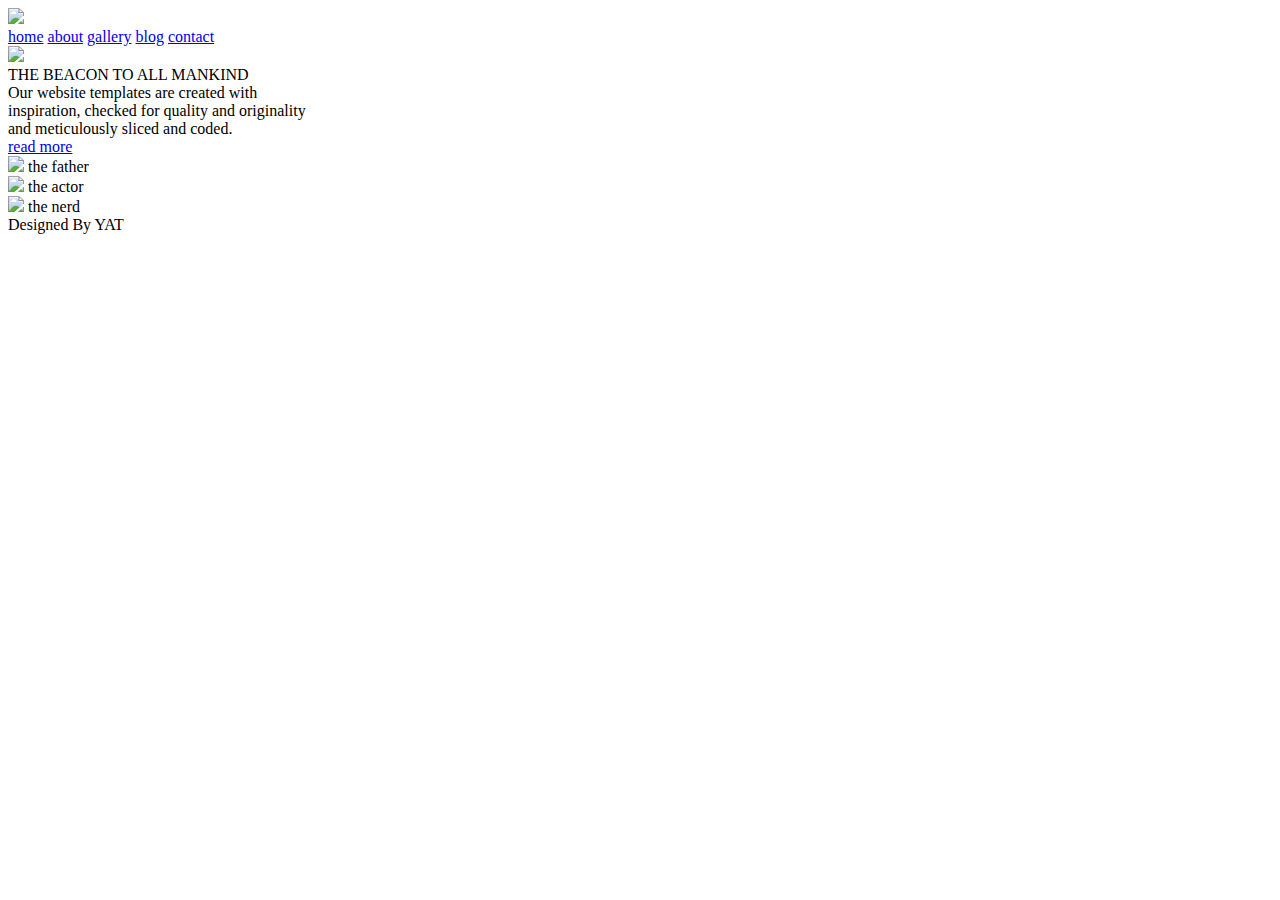
==== index.html @ bff25c45 "Add files via upload" ====
<!DOCTYPE html>
<html>
    <head>
        <meta charset="UTF-8">
        <meta name="viewport" content="width=device-width, initial-scale=1.0">  
        <title>Mustache</title>
        <link rel="stylesheet" href="css/index-style.css">
    </head>
    <body>
        <!-- header -->
        <header></header>

        <!-- logo -->
        <div class="logo"> 
            <img src="images/logo.jpg">
        </div>

        <!-- links -->
        <nav>
            <a href="index.html" class="active">home</a>
            <a href="pages/about.html">about</a>
            <a href="pages/gallery.html">gallery</a>
            <a href="pages/blog.html">blog</a>
            <a href="pages/contact.html">contact</a>
        </nav>

        <!-- banner -->
        <div class="banner">

            <img src="images/the-beacon.jpg">

            <div class="banner-text">
                <div>
                    <div class="title">THE BEACON TO ALL MANKIND</div>
                </div>
                <div>
                    <div class="text-black">Our website templates are created with</div>
                </div>
                <div>
                    <div class="text-black">inspiration, checked for quality and originality</div>
                </div>
                <div>
                    <div class="text-black">and meticulously sliced and coded.</div>
                </div>
                <div>
                    <a href="#">read more</a>
                </div>
            </div>
        </div>

        <!-- data -->
        <div class="data">

            <div class="data1">
                <img src="images/the-father.jpg">
                <span>the father</span>
            </div>

            <div class="data1">
                <img src="images/the-actor.jpg">
                <span>the actor</span>
            </div>
            
            <div class="data1">
                <img src="images/the-nerd.jpg">
                <span>the nerd</span>
            </div>

        </div>

        <!-- footer -->
        <footer>
            <div class="footer-text">Designed By YAT</div>
            <div class="footer-icons">
                <a href="#" class="tw"></a>
                <a href="#" class="face"></a>
                <a href="#" class="plus"></a>
                <a href="#" class="ins"></a>
            </div>
        </footer>

    </body>
</html>
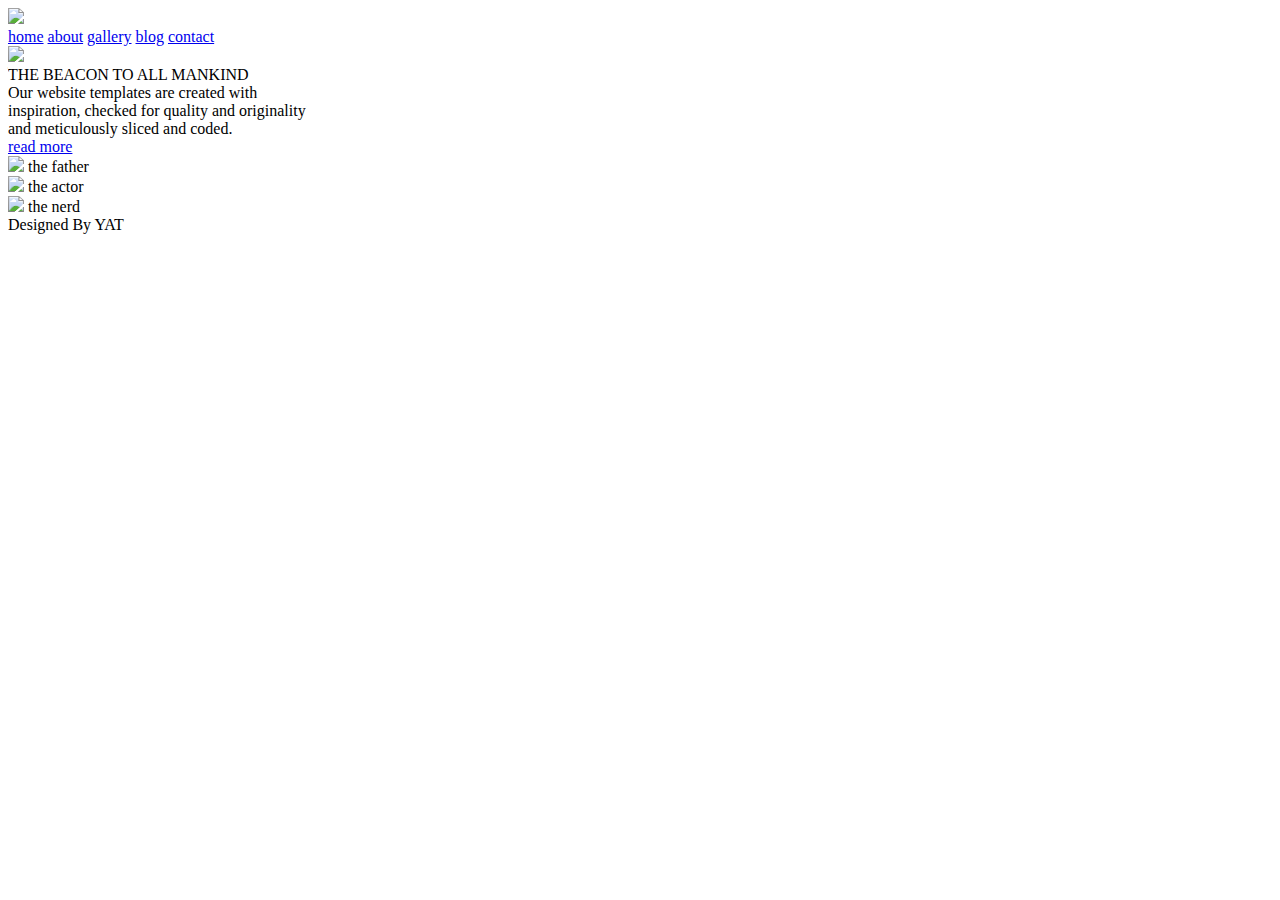
==== commit 74f253ad: "Update index.html" ====
--- a/index.html
+++ b/index.html
@@ -4,7 +4,7 @@
         <meta charset="UTF-8">
         <meta name="viewport" content="width=device-width, initial-scale=1.0">  
         <title>Mustache</title>
-        <link rel="stylesheet" href="css/index-style.css">
+        <link rel="stylesheet" href="K/css/index-style.css">
     </head>
     <body>
         <!-- header -->
@@ -12,7 +12,7 @@
 
         <!-- logo -->
         <div class="logo"> 
-            <img src="images/logo.jpg">
+            <img src="K/images/logo.jpg">
         </div>
 
         <!-- links -->
@@ -27,7 +27,7 @@
         <!-- banner -->
         <div class="banner">
 
-            <img src="images/the-beacon.jpg">
+            <img src="K/images/the-beacon.jpg">
 
             <div class="banner-text">
                 <div>
@@ -52,17 +52,17 @@
         <div class="data">
 
             <div class="data1">
-                <img src="images/the-father.jpg">
+                <img src="K/images/the-father.jpg">
                 <span>the father</span>
             </div>
 
             <div class="data1">
-                <img src="images/the-actor.jpg">
+                <img src="K/images/the-actor.jpg">
                 <span>the actor</span>
             </div>
             
             <div class="data1">
-                <img src="images/the-nerd.jpg">
+                <img src="K/images/the-nerd.jpg">
                 <span>the nerd</span>
             </div>
 
@@ -80,4 +80,4 @@
         </footer>
 
     </body>
-</html>+</html>
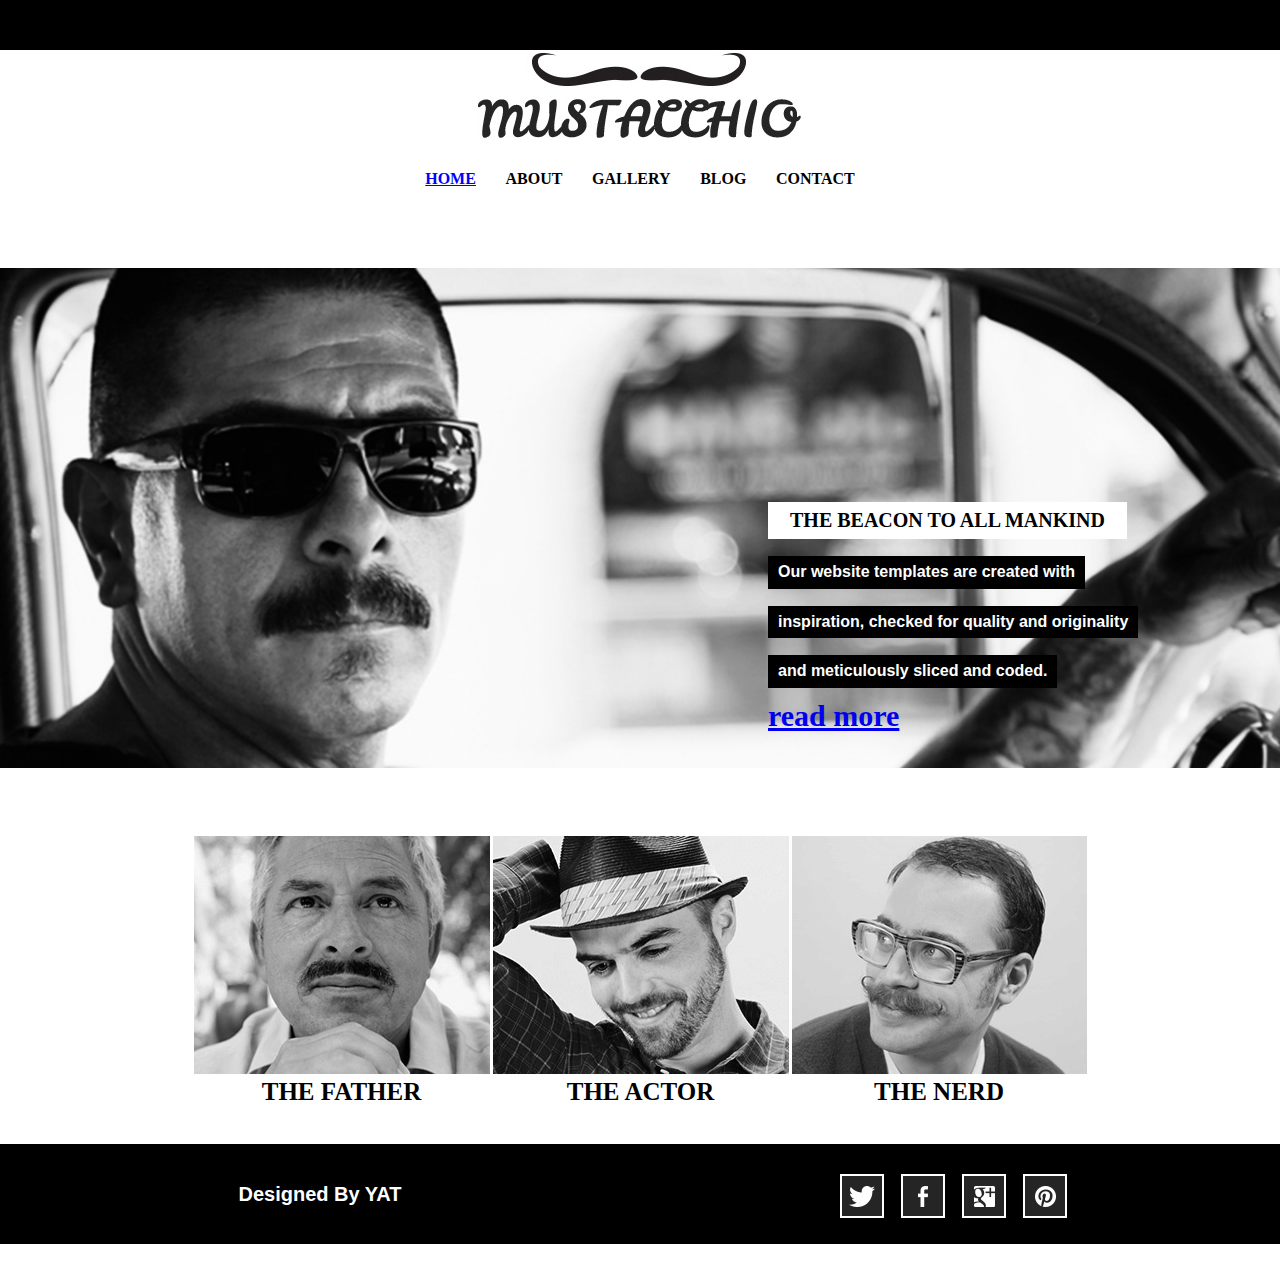
==== commit 2ba5ca07: "Update index.html" ====
--- a/index.html
+++ b/index.html
@@ -4,7 +4,7 @@
         <meta charset="UTF-8">
         <meta name="viewport" content="width=device-width, initial-scale=1.0">  
         <title>Mustache</title>
-        <link rel="stylesheet" href="K/css/index-style.css">
+        <link rel="stylesheet" href="mustache/css/index-style.css">
     </head>
     <body>
         <!-- header -->
@@ -12,22 +12,22 @@
 
         <!-- logo -->
         <div class="logo"> 
-            <img src="K/images/logo.jpg">
+            <img src="mustache/images/logo.jpg">
         </div>
 
         <!-- links -->
         <nav>
             <a href="index.html" class="active">home</a>
-            <a href="pages/about.html">about</a>
-            <a href="pages/gallery.html">gallery</a>
-            <a href="pages/blog.html">blog</a>
-            <a href="pages/contact.html">contact</a>
+            <a href="mustache/pages/about.html">about</a>
+            <a href="mustache/pages/gallery.html">gallery</a>
+            <a href="mustache/pages/blog.html">blog</a>
+            <a href="mustache/pages/contact.html">contact</a>
         </nav>
 
         <!-- banner -->
         <div class="banner">
 
-            <img src="K/images/the-beacon.jpg">
+            <img src="mustache/images/the-beacon.jpg">
 
             <div class="banner-text">
                 <div>
@@ -52,17 +52,17 @@
         <div class="data">
 
             <div class="data1">
-                <img src="K/images/the-father.jpg">
+                <img src="mustache/images/the-father.jpg">
                 <span>the father</span>
             </div>
 
             <div class="data1">
-                <img src="K/images/the-actor.jpg">
+                <img src="mustache/images/the-actor.jpg">
                 <span>the actor</span>
             </div>
             
             <div class="data1">
-                <img src="K/images/the-nerd.jpg">
+                <img src="mustache/images/the-nerd.jpg">
                 <span>the nerd</span>
             </div>
 
--- a/mustache/css/index-style.css
+++ b/mustache/css/index-style.css
@@ -0,0 +1,274 @@
+body{
+    margin: 0px;
+}
+header{
+    background-color: black;
+    height: 50px;
+}
+.logo{
+    text-align: center;
+}
+nav{
+    /* background-color: antiquewhite; */
+    height: 50px;
+    text-align: center;
+    margin-top: 7px;
+    line-height: 50px;
+    text-transform:uppercase ;
+    font-weight:bolder;
+   }
+   nav a{
+    color: #000;
+    margin: 1%;
+    text-decoration: none;
+   }
+   nav a:hover{
+    color: blue;
+    text-decoration: underline ;
+   }
+   .active{
+    color: blue;
+    text-decoration: underline ;
+   }
+   .banner img{
+    width: 100%;
+    height: 500px;
+    /* background-color: aqua; */
+    margin-top: 5%;
+   }
+.banner-text{
+    /* background-color: aqua; */
+    position: absolute;
+left: 60%;
+top:500px;
+font-size:30px;
+font-weight: 800;
+}
+.title{
+    font-size: 18px;
+    padding: 2% 10px;
+}
+.title{
+    background-color: white;
+    font-size: 20px;
+    /* width: 94%; */
+    padding: 2% 22px;
+    margin-bottom: 3%;
+    display: inline-block;
+    font-family: var(--font2);
+}
+.text-black{
+    font-size: 20px;
+    color: white;
+    background-color: black;
+    /* width: 80%; */
+    display: inline-block;
+    padding: 2% 20px;
+    margin-bottom: 3%;
+    font-family: Arial, Helvetica, sans-serif;
+}
+.text-black{
+    font-size: 16px;
+    padding: 2% 10px;
+}
+
+@media (max-width: 374px){
+.banner-text{
+    top: 30%;
+}
+.title{
+    font-size: 16px;
+    padding: 2% 5px;
+}
+.text-black{
+    font-size: 14px;
+    padding: 2% 5px;
+}
+}
+.data{
+    /* background-color: antiquewhite; */
+    width: 70%;
+    margin: 5% auto 3%;
+display: flex;    
+text-align: center;
+flex-flow: row nowrap;
+
+}
+.data1{
+    margin: auto;
+
+}
+.data1 img:hover{
+    opacity: .8;
+
+}
+.data span{
+display: block;
+font-size: 25px;
+font-weight: 900;
+text-transform: uppercase;
+}
+/* ------------------------ */
+footer{
+    background-color: black;
+    margin: 1% auto;
+    height: 100px;
+    display: flex;
+    flex-flow: row nowrap;
+}
+.footer-text{
+    /* background-color: burlywood; */
+    width: 50%;
+    height: 100px;
+    color: white;
+    text-align: center;
+    line-height: 100px;
+    font-size: 20px;
+    font-family: Arial, Helvetica, sans-serif;
+    font-weight: bolder;
+}
+.footer-icons{
+    /* background-color: chocolate; */
+    height: 100px;
+    width: 50%;
+    text-align: center;
+    padding-top: 30px;
+}
+.footer-icons a{
+    /* background-color: yellowgreen; */
+    width: 44px;
+    height: 44px;
+    display: inline-block;
+    margin-right: 2%;
+    background-position: center;
+    background-size: cover;
+    background-repeat: no-repeat;
+}
+.tw{
+    background-image: url("../images/icons/icon-twitter.jpg");
+}
+.face{
+    background-image: url("../images/icons/icon-facebook.jpg");
+}
+.plus{
+    background-image: url("../images/icons/icon-googleplus.jpg");
+}
+.ins{
+    background-image: url("../images/icons/icon-pinterest.jpg");
+}
+.tw:hover{
+    background-image: url("../images/icons/icon-twitter-hover.jpg");
+}
+.face:hover{
+    background-image: url("../images/icons/icon-facebook-hover.jpg");
+}
+.plus:hover{
+    background-image: url("../images/icons/icon-googleplus-hover.jpg");
+}
+.ins:hover{
+    background-image: url("../images/icons/icon-pinterest-hover.jpg");
+}
+@media (max-width : 767px){
+    footer{
+        flex-flow: column wrap;
+        height: 200px;
+    }
+    .footer-text{
+        width: 100%;
+        font-size: 18px;
+    }
+    .footer-icons{
+        width: 100%;
+    }
+}
+/* ---------------------------------------about----------------- */
+.about{
+    width: 90%;
+    margin: auto;
+}
+.about-title{
+    width: 100%;
+}
+.title-show{
+    background-color: #000;
+    color: #fff;
+    width:fit-content;
+    padding: 1%;
+    margin: auto;
+    font-size: 40px;
+    border-radius: 10px;
+}
+
+.title-show:hover{
+    scale: 2, 2;
+    background-color: #d7deaa;
+    color: #000;
+}
+.about-banner{
+    width: 55%;
+    margin:2% auto;
+    background-color: aqua;
+    text-align: center;
+    border: #000 solid 1px;
+    height: 400px;
+}
+.about-banner img{
+    width: 100%;
+    height: 100%;
+}
+.about-data{
+    text-align: center;
+    padding: 1px;
+    /* background-color: #d7deaa; */
+    width: 50%;
+    margin: 2% auto;
+    line-height: 30px;
+}
+.about-data span{
+    font-weight: 800;
+    display: block;
+}
+/* --------------------------gallery------------------------------ */
+.gallery{
+    /* background-color: aqua; */
+    width: 80%;
+    margin: auto;
+    /* display: flex; */
+    flex-wrap: nowrap;
+    text-align: center;
+}
+.gallery-show{
+    display: block;
+    font-weight: 900;
+    font-size: 40px;
+    color: #fff;
+    background-color: black;
+    width:fit-content;
+    margin: 1% auto;
+    padding:1%;
+}
+.gdallery-ata{
+    
+    width: 90%;
+    display: flex;
+    /* background-color: rgb(242, 142, 142); */
+    /* margin: 2px; */
+    flex-wrap: wrap;
+    margin: 2% auto;
+
+}
+.gdallery-ata div img:hover{opacity: 1;}
+.gdallery-ata div img{
+    opacity: .9;
+    width:100%;
+    height: 100%;
+    border: #000 solid 1px;
+}
+.gdallery-ata div{
+
+    width: 30%;
+    background-color: aquamarine;
+    margin: 2% auto;
+
+
+}